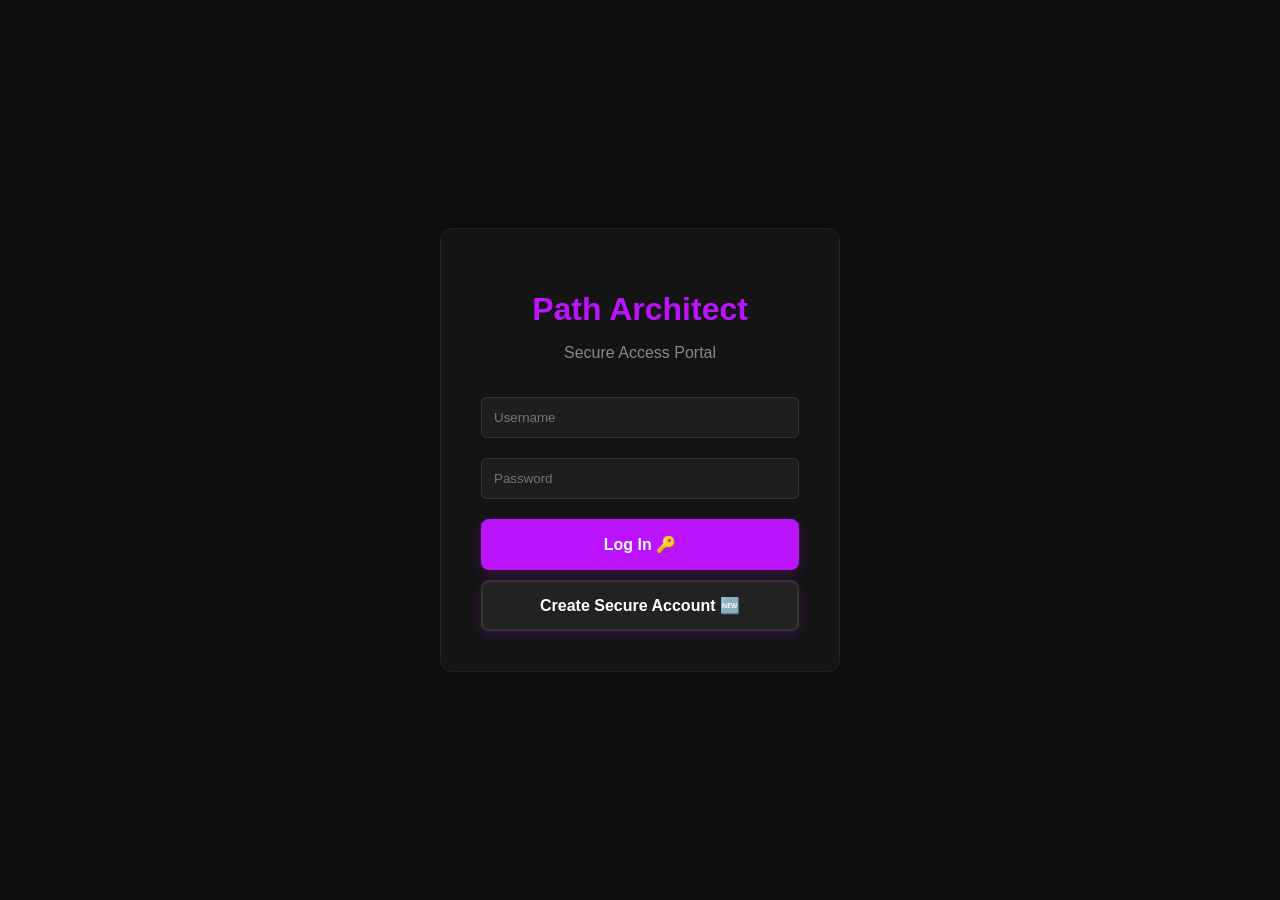
==== history.html @ db4a42d9 "Added separate viewable history page, sectioned by days" ====
<!DOCTYPE html>
<html lang="en">
<head>
    <meta charset="UTF-8">
    <meta name="viewport" content="width=device-width, initial-scale=1.0">
    <title>Training Log Ledger</title>
    <link rel="stylesheet" href="style.css">
    <style>
        body {
            display: flex;
            flex-direction: column;
            align-items: center;
            width: 100%;
            margin: 0;
            padding: 20px 0;
            box-sizing: border-box;
        }
        .container {
            width: 90%;
            max-width: 900px;
            margin: 20px auto !important;
            display: block !important;
        }
        header {
            width: 90%;
            max-width: 900px;
            text-align: left;
            margin-bottom: 20px;
        }
        .day-block {
            background: #141414;
            border: 1px solid #222;
            border-radius: 12px;
            padding: 20px;
            margin-bottom: 25px;
        }
        .day-header {
            color: #00ff87;
            border-bottom: 2px solid #333;
            padding-bottom: 10px;
            margin-top: 0;
            display: flex;
            justify-content: space-between;
            align-items: center;
            font-size: 1.3rem;
        }
    </style>
</head>
<body onload="initializeHistoryPage()">

    <header>
        <div style="display: flex; justify-content: space-between; align-items: center;">
            <h1>Training History Ledger 📜</h1>
            <a href="index.html" class="submit-btn" style="width:auto; padding: 10px 20px; text-decoration: none; background:#222!important; border-color:#333!important;">← Back to Architect</a>
        </div>
        <p>Reviewing historical training sessions for account: <span id="history-user-target" style="color: #bc13fe; font-weight: bold;">Loading...</span></p>
    </header>

    <div class="container" id="history-days-wrapper">
        <p style="color: #888; text-align: center;">Loading archived sessions...</p>
    </div>

    <script src="history.js"></script>
</body>
</html>
---- style.css ----
/* ==========================================================================
   1. CORE LAYOUT RESET
   ========================================================================== */
body {
    background-color: #0d0d0d;
    color: #ffffff;
    font-family: 'Segoe UI', Tahoma, Geneva, Verdana, sans-serif;
    margin: 0;
    padding: 40px 0;

    /* Forces elements to cascade down cleanly without column warping */
    display: flex !important;
    flex-direction: column !important;
    align-items: center !important;
    min-height: 100vh;
    box-sizing: border-box;
}

/* Global rule to prevent padding from expanding button widths beyond 100% */
*, *::before, *::after {
    box-sizing: border-box;
}

/* ==========================================================================
   2. CONTAINER BLOCKS
   ========================================================================== */
.container {
    background: #141414;
    border: 1px solid #222;
    border-radius: 12px;
    padding: 30px;
    margin: 0 auto 24px auto !important; /* Locks spacing down the page */
    width: 90%;
    max-width: 850px;
    display: block !important;
    clear: both;
}

/* ==========================================================================
   3. CARD GRIDS & CLICKS
   ========================================================================== */
.selection-grid {
    display: grid;
    grid-template-columns: repeat(auto-fit, minmax(240px, 1fr));
    gap: 20px;
    margin-top: 20px;
}

.card-btn {
    background: #1e1e1e;
    border: 2px solid #333;
    border-radius: 8px;
    padding: 20px;
    color: #fff;
    cursor: pointer;
    text-align: left;
    transition: all 0.25s ease;
    width: 100%;
}

.card-btn:hover {
    border-color: #bc13fe;
    box-shadow: 0 0 12px rgba(188, 19, 254, 0.2);
}

.card-btn.active {
    border-color: #bc13fe;
    background: rgba(188, 19, 254, 0.05);
}

/* ==========================================================================
   4. SYSTEM BUTTON STYLES (WITH OVERFLOW SAFETY FIX)
   ========================================================================== */
.submit-btn {
    display: block; /* Essential for <a> tags to behave like real buttons */
    width: 100%;
    box-sizing: border-box; /* Keeps padding inside the box boundaries! */
    background: #bc13fe !important;
    color: #ffffff !important;
    font-size: 1rem;
    font-weight: 600;
    padding: 14px 28px;
    border: 2px solid #bc13fe !important;
    border-radius: 8px;
    cursor: pointer;
    transition: all 0.25s ease-in-out;
    box-shadow: 0 4px 12px rgba(188, 19, 254, 0.2);
    margin-top: 10px;
    text-align: center;
}

.submit-btn:hover {
    background: #a10fdb !important;
    border-color: #a10fdb !important;
    box-shadow: 0 0 16px rgba(188, 19, 254, 0.4);
    transform: translateY(-1px);
}

/* ==========================================================================
   5. SPECIAL ACTION OVERRIDES
   ========================================================================== */
/* Changes the tracking block submit button neon green */
#tracker-container .submit-btn {
    background: #00ff87 !important;
    color: #0d0d0d !important;
    border-color: #00ff87 !important;
    box-shadow: 0 4px 12px rgba(0, 255, 135, 0.2);
}

#tracker-container .submit-btn:hover {
    background: #00e574 !important;
    border-color: #00e574 !important;
    box-shadow: 0 0 16px rgba(0, 255, 135, 0.4);
}
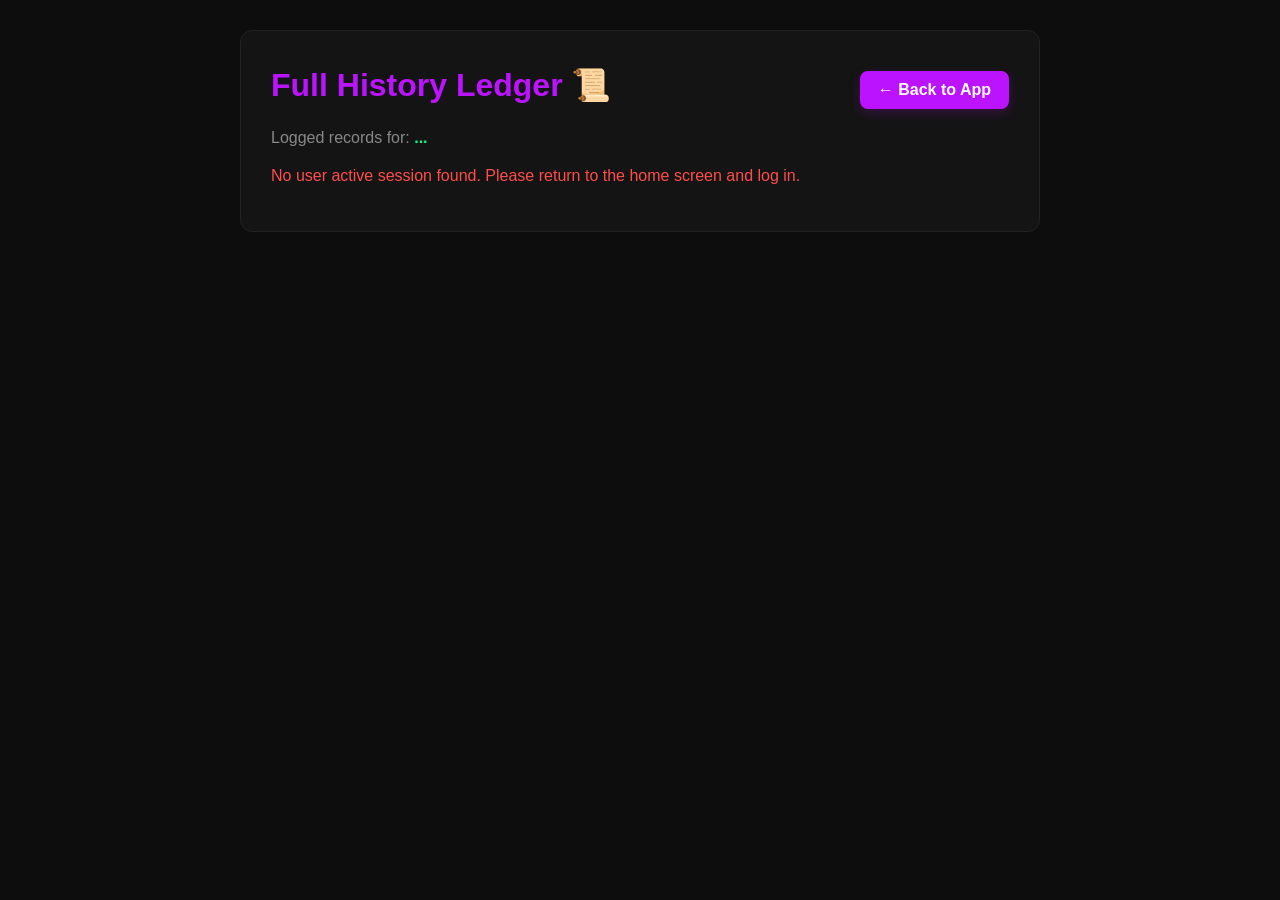
==== commit fc3fa55b: "Updated with new load link" ====
--- a/history.html
+++ b/history.html
@@ -3,63 +3,128 @@
 <head>
     <meta charset="UTF-8">
     <meta name="viewport" content="width=device-width, initial-scale=1.0">
-    <title>Training Log Ledger</title>
+    <title>Workout History Ledger</title>
     <link rel="stylesheet" href="style.css">
     <style>
         body {
+            background-color: #0d0d0d;
+            color: #fff;
+            font-family: Arial, sans-serif;
             display: flex;
             flex-direction: column;
             align-items: center;
-            width: 100%;
-            margin: 0;
-            padding: 20px 0;
-            box-sizing: border-box;
+            padding: 30px;
         }
-        .container {
-            width: 90%;
-            max-width: 900px;
-            margin: 20px auto !important;
-            display: block !important;
-        }
-        header {
-            width: 90%;
-            max-width: 900px;
-            text-align: left;
-            margin-bottom: 20px;
-        }
-        .day-block {
+        .history-card {
             background: #141414;
             border: 1px solid #222;
             border-radius: 12px;
-            padding: 20px;
-            margin-bottom: 25px;
+            padding: 30px;
+            width: 90%;
+            max-width: 800px;
         }
-        .day-header {
-            color: #00ff87;
-            border-bottom: 2px solid #333;
-            padding-bottom: 10px;
-            margin-top: 0;
+        .history-item {
+            background: #1e1e1e;
+            border: 1px solid #333;
+            margin-bottom: 10px;
+            padding: 12px 16px;
+            border-radius: 6px;
+            color: #ccc;
             display: flex;
             justify-content: space-between;
             align-items: center;
-            font-size: 1.3rem;
         }
     </style>
 </head>
-<body onload="initializeHistoryPage()">
+<body>
 
-    <header>
-        <div style="display: flex; justify-content: space-between; align-items: center;">
-            <h1>Training History Ledger 📜</h1>
-            <a href="index.html" class="submit-btn" style="width:auto; padding: 10px 20px; text-decoration: none; background:#222!important; border-color:#333!important;">← Back to Architect</a>
+    <div class="history-card">
+        <div style="display: flex; justify-content: space-between; align-items: center; margin-bottom: 20px;">
+            <h1 style="color: #bc13fe; margin: 0;">Full History Ledger 📜</h1>
+            <a href="index.html" class="submit-btn" style="text-decoration: none; padding: 8px 16px; width: auto;">← Back to App</a>
         </div>
-        <p>Reviewing historical training sessions for account: <span id="history-user-target" style="color: #bc13fe; font-weight: bold;">Loading...</span></p>
-    </header>
 
-    <div class="container" id="history-days-wrapper">
-        <p style="color: #888; text-align: center;">Loading archived sessions...</p>
+        <p style="color: #888;">Logged records for: <strong id="logged-user" style="color: #00ff87;">...</strong></p>
+
+        <!-- ERROR WARNING BOX -->
+        <div id="history-error-box" style="display: none; background: #2a1515; border: 1px solid #ff4d4d; color: #ff9999; padding: 15px; border-radius: 8px; margin: 15px 0;">
+            <strong style="color: #ff4d4d;">Ledger Initialization Interrupted ⚠️</strong><br>
+            <span id="history-error-details">Could not load historical records from backend.</span><br><br>
+            💡 <strong>Troubleshooting:</strong> Live cloud backends (Render) go to sleep when idle. Visit
+            <a href="https://workout-generator-backend.onrender.com/" target="_blank" style="color: #00ff87;">the Render server URL</a> to wake it up, then refresh!
+        </div>
+
+        <!-- TARGET FOR HISTORY ITEMS -->
+        <div id="history-page-target" style="margin-top: 20px;">
+            <p style="color: #666;">Loading session records from database...</p>
+        </div>
     </div>
 
-    <script src="history.js"></script>
+    <script>
+        // Production Backend Endpoint
+        const BACKEND_URL = "https://workout-generator-backend.onrender.com";
+
+        async function loadHistoryPage() {
+            // Retrieve active session user from storage
+            const currentUser = sessionStorage.getItem("workout_app_user");
+            const userDisplay = document.getElementById("logged-user");
+            const target = document.getElementById("history-page-target");
+            const errorBox = document.getElementById("history-error-box");
+            const errorDetails = document.getElementById("history-error-details");
+
+            if (!currentUser) {
+                target.innerHTML = "<p style='color:#ff4d4d;'>No user active session found. Please return to the home screen and log in.</p>";
+                return;
+            }
+
+            userDisplay.innerText = currentUser;
+
+            try {
+                const response = await fetch(`${BACKEND_URL}/workout-history/${currentUser}`);
+
+                if (!response.ok) {
+                    const errData = await response.json().catch(() => ({}));
+                    throw new Error(errData.detail || `HTTP Error ${response.status}`);
+                }
+
+                const data = await response.json();
+
+                if (!data.history || data.history.length === 0) {
+                    target.innerHTML = "<p style='color:#888;'>No past workout entries recorded yet.</p>";
+                    return;
+                }
+
+                let html = "<ul style='list-style:none; padding:0; margin:0;'>";
+                data.history.forEach(item => {
+                    html += `
+                        <li class="history-item">
+                            <div>
+                                <strong style="color:#00ff87;">${item.exercise_name}</strong>
+                                <span style="color:#aaa; font-size:0.9rem; margin-left:10px;">Set ${item.set_number}</span>
+                            </div>
+                            <div>
+                                <span style="color:#00e5ff; font-weight:bold;">${item.weight_lbs} lbs</span> ×
+                                <span style="color:#bc13fe; font-weight:bold;">${item.reps_performed} reps</span>
+                                <span style="font-size:0.75rem; color:#666; margin-left:15px;">${item.date || ''}</span>
+                            </div>
+                        </li>
+                    `;
+                });
+                html += "</ul>";
+                target.innerHTML = html;
+
+            } catch (err) {
+                console.error("History Fetch Error:", err);
+                if (errorBox && errorDetails) {
+                    errorDetails.innerText = `Error Details: ${err.message}`;
+                    errorBox.style.display = "block";
+                }
+                target.innerHTML = "<p style='color:#ff4d4d;'>Failed to connect to the history database service.</p>";
+            }
+        }
+
+        // Run when page loads
+        document.addEventListener("DOMContentLoaded", loadHistoryPage);
+    </script>
 </body>
 </html>
